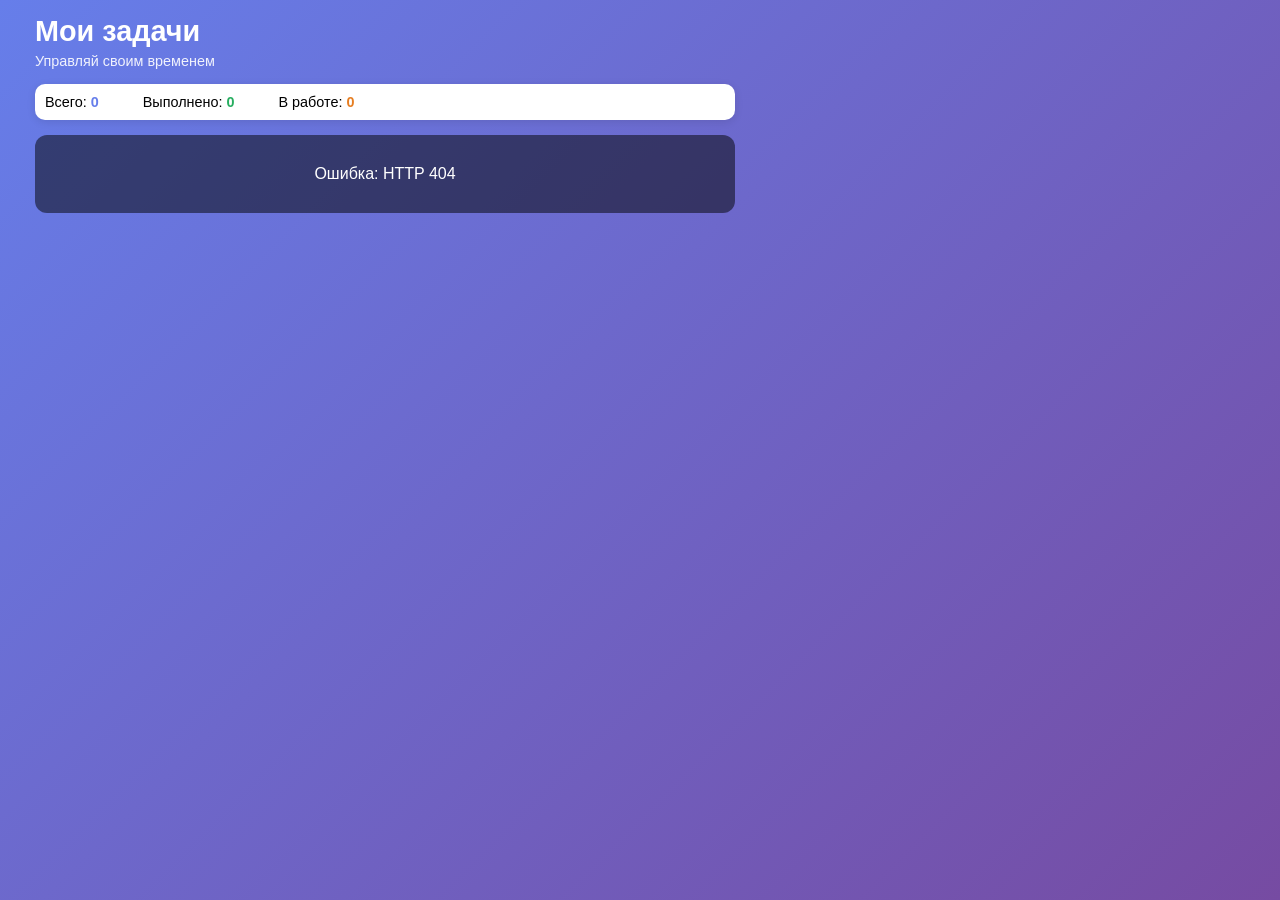
==== templates/index.html @ 738c750e "Initial commit: TaskM with task list, sorting and status toggle" ====
<!DOCTYPE html>
<html lang="ru">
<head>
    <meta charset="UTF-8">
    <meta name="viewport" content="width=device-width, initial-scale=1.0, user-scalable=yes">
    <title>Таскер - управление задачами</title>
    <style>
        * {
            margin: 0;
            padding: 0;
            box-sizing: border-box;
        }

        body {
            font-family: 'Segoe UI', Tahoma, Geneva, Verdana, sans-serif;
            background: linear-gradient(135deg, #667eea 0%, #764ba2 100%);
            min-height: 100vh;
            padding: 15px;
        }

        .container {
            max-width: 700px;
            margin-left: 20px;
            margin-right: auto;
        }

        h1 {
            text-align: left;
            color: white;
            margin-bottom: 5px;
            font-size: 1.8em;
        }

        .subtitle {
            text-align: left;
            color: rgba(255,255,255,0.9);
            margin-bottom: 15px;
            font-size: 0.9em;
        }

        .stats {
            background: white;
            border-radius: 10px;
            padding: 10px;
            margin-bottom: 15px;
            text-align: left;
            box-shadow: 0 2px 8px rgba(0,0,0,0.1);
            font-size: 0.9em;
        }

        .stats span {
            margin-right: 20px;
        }

        .stats .total { color: #667eea; font-weight: bold; }
        .stats .completed { color: #27ae60; font-weight: bold; }
        .stats .pending { color: #e67e22; font-weight: bold; }

        .tasks-list {
            display: flex;
            flex-direction: column;
            gap: 10px;
        }

        .task-card {
            background: white;
            border-radius: 12px;
            padding: 12px 15px;
            box-shadow: 0 2px 6px rgba(0,0,0,0.1);
            transition: all 0.2s ease;
            text-align: left;
        }

        .task-card:hover {
            transform: translateX(3px);
            box-shadow: 0 4px 12px rgba(0,0,0,0.15);
        }

        .task-card.completed {
            background: #e0e0e0;
            opacity: 0.7;
        }

        .task-card.completed .task-title {
            color: #666;
            text-decoration: line-through;
        }

        .task-header {
            display: flex;
            justify-content: space-between;
            align-items: center;
            margin-bottom: 8px;
        }

        .task-title {
            font-size: 1.1em;
            font-weight: 600;
            color: #2c3e50;
            flex: 1;
        }

        .custom-checkbox {
            width: 22px;
            height: 22px;
            cursor: pointer;
            margin-left: 10px;
        }

        .task-details {
            display: flex;
            flex-wrap: wrap;
            align-items: baseline;
            gap: 12px;
            margin-top: 6px;
            font-size: 0.85em;
        }

        .date-block {
            background: #f0f0f0;
            padding: 2px 8px;
            border-radius: 4px;
            color: #2c3e50;
            font-weight: 500;
        }

        .time-range {
            font-family: monospace;
            background: #eef;
            padding: 4px 10px;
            border-radius: 4px;
            color: #2980b9;
            font-size: 1.1em;
            font-weight: 600;
        }

        .duration {
            background: #e8f0fe;
            padding: 2px 8px;
            border-radius: 4px;
            color: #8e44ad;
            font-size: 0.85em;
        }

        /* Категория – простой прямоугольник без границы и скругления */
        .category {
            display: inline-block;
            padding: 4px 10px;
            background: #ecf0f1;
            color: #2c3e50;
            font-size: 0.75em;
            font-weight: 500;
            border-radius: 0px;
        }

        /* Бейдж важности (скруглённый) */
        .priority {
            display: inline-block;
            padding: 4px 12px;
            border-radius: 20px;
            font-size: 0.75em;
            font-weight: bold;
            text-transform: uppercase;
            letter-spacing: 0.5px;
            margin-left: auto;  /* прижимаем к правому краю */
        }
        .priority-low { background: #2ecc71; color: #1e1e1e; }
        .priority-medium { background: #f1c40f; color: #1e1e1e; }
        .priority-high { background: #e74c3c; color: white; }
        .priority-very-high { background: #2c3e50; color: white; }

        .loading, .error {
            text-align: center;
            padding: 30px;
            font-size: 1em;
            background: rgba(0,0,0,0.5);
            border-radius: 12px;
            color: white;
        }

        @media (max-width: 600px) {
            body { padding: 10px; }
            .container { margin-left: 10px; }
            .task-card { padding: 10px; }
            .task-title { font-size: 1em; }
            .task-details { gap: 8px; font-size: 0.8em; }
            .time-range { font-size: 1em; }
        }
    </style>
</head>
<body>
<div class="container">
    <h1>Мои задачи</h1>
    <div class="subtitle">Управляй своим временем</div>
    <div class="stats" id="stats">
        <span>Всего: <span class="total" id="total-count">0</span></span>
        <span>Выполнено: <span class="completed" id="completed-count">0</span></span>
        <span>В работе: <span class="pending" id="pending-count">0</span></span>
    </div>
    <div id="tasks-container" class="tasks-list">
        <div class="loading">Загрузка задач...</div>
    </div>
</div>

<script>
    async function loadTasks() {
        const container = document.getElementById('tasks-container');
        container.innerHTML = '<div class="loading">Загрузка...</div>';
        try {
            const response = await fetch('/api/tasks');
            if (!response.ok) throw new Error(`HTTP ${response.status}`);
            const data = await response.json();
            const tasks = data.message;
            if (!tasks.length) {
                container.innerHTML = '<div class="error">Нет задач</div>';
                return;
            }
            displayTasks(tasks);
            updateStats(tasks);
        } catch (error) {
            container.innerHTML = `<div class="error">Ошибка: ${error.message}</div>`;
        }
    }

    function formatDateOnly(dateString) {
        const months = ['янв', 'фев', 'мар', 'апр', 'мая', 'июн', 'июл', 'авг', 'сен', 'окт', 'ноя', 'дек'];
        const [date] = dateString.split(' ');
        const [day, month] = date.split('.');
        return `${parseInt(day)} ${months[parseInt(month)-1]}`;
    }

    function extractTime(dateString) {
        const [, time] = dateString.split(' ');
        return time;
    }

    function getPriorityClass(priority) {
        switch(priority) {
            case 'Низкая': return 'priority priority-low';
            case 'Средняя': return 'priority priority-medium';
            case 'Высокая': return 'priority priority-high';
            case 'Очень высокая': return 'priority priority-very-high';
            default: return 'priority priority-medium';
        }
    }

    async function toggleTaskStatus(taskId, currentStatus, event) {
        event.stopPropagation();
        try {
            const response = await fetch(`/api/tasks/${taskId}`, {
                method: 'PUT',
                headers: { 'Content-Type': 'application/json' },
                body: JSON.stringify({ Состояние: !currentStatus })
            });
            if (response.ok) await loadTasks();
        } catch (error) { console.error(error); }
    }

    function displayTasks(tasksList) {
        const container = document.getElementById('tasks-container');
        container.innerHTML = '';
        for (const task of tasksList) {
            const card = document.createElement('div');
            card.className = 'task-card';
            if (task['Состояние']) card.classList.add('completed');

            const taskDate = formatDateOnly(task['Начало выполнения']);
            const startTime = extractTime(task['Начало выполнения']);
            const endTime = extractTime(task['Конец выполнения']);
            const timeRange = `${startTime} - ${endTime}`;
            const duration = task['Длительность'];

            const priorityClass = getPriorityClass(task['Важность']);
            const priorityText = task['Важность'];

            let categoryHtml = '';
            if (task['Категория'] !== 'Не указана') {
                categoryHtml = `<span class="category">${escapeHtml(task['Категория'])}</span>`;
            }

            card.innerHTML = `
                <div class="task-header">
                    <div class="task-title">${escapeHtml(task['Название'])}</div>
                    <input type="checkbox" class="custom-checkbox"
                           ${task['Состояние'] ? 'checked' : ''}
                           onchange="toggleTaskStatus('${task['id']}', ${task['Состояние']}, event)">
                </div>
                <div class="task-details">
                    <span class="date-block">${taskDate}</span>
                    <span class="time-range">${timeRange}</span>
                    <span class="duration">⏱ ${duration} мин</span>
                    ${categoryHtml}
                    <div style="flex:1"></div>
                    <span class="${priorityClass}">${priorityText}</span>
                </div>
            `;
            container.appendChild(card);
        }
    }

    function updateStats(tasksList) {
        const total = tasksList.length;
        const completed = tasksList.filter(t => t['Состояние']).length;
        document.getElementById('total-count').textContent = total;
        document.getElementById('completed-count').textContent = completed;
        document.getElementById('pending-count').textContent = total - completed;
    }

    function escapeHtml(text) {
        const div = document.createElement('div');
        div.textContent = text;
        return div.innerHTML;
    }

    loadTasks();
</script>
</body>
</html>
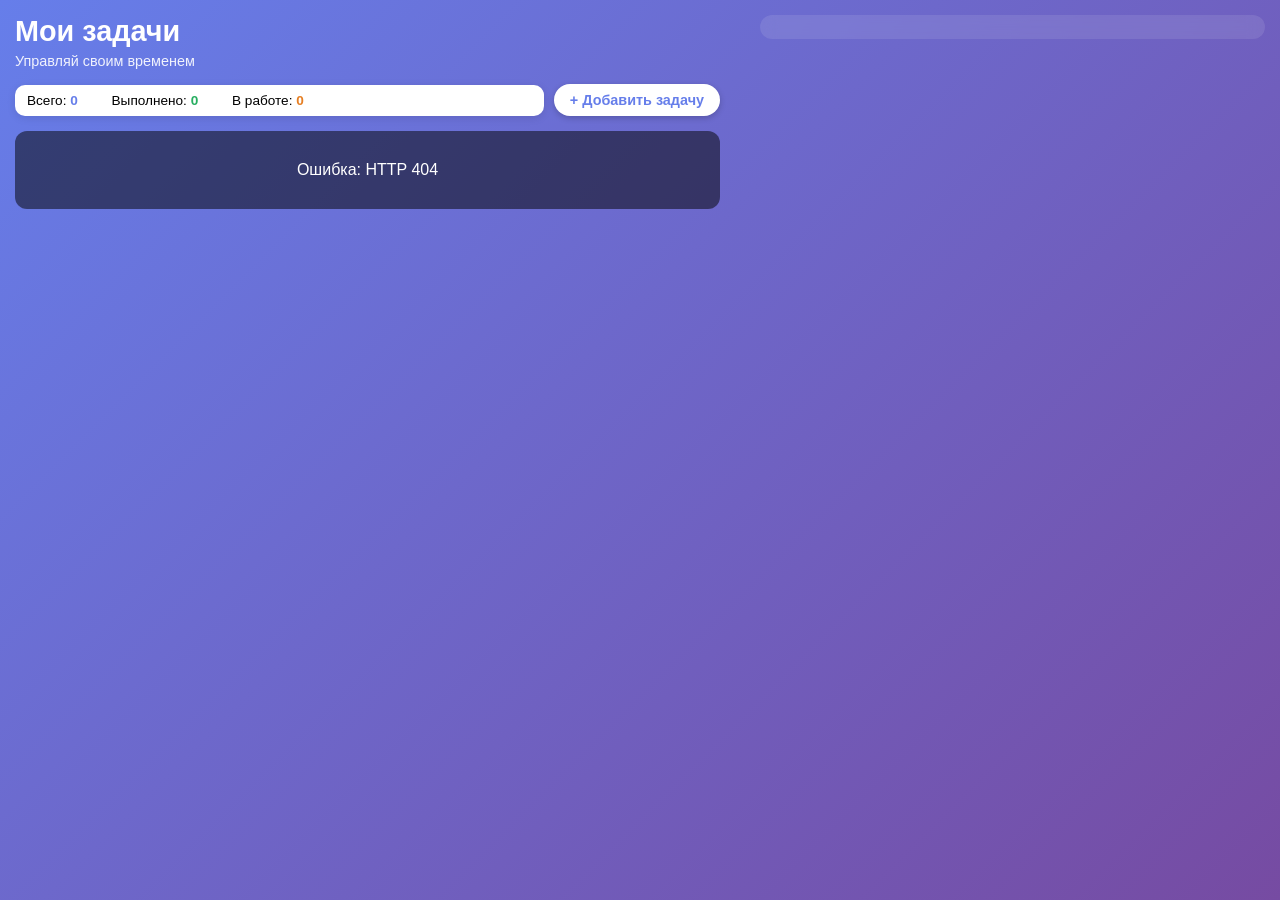
==== commit c7d21013: "update database, CRUD + calendar" ====
--- a/templates/index.html
+++ b/templates/index.html
@@ -5,214 +5,287 @@
     <meta name="viewport" content="width=device-width, initial-scale=1.0, user-scalable=yes">
     <title>Таскер - управление задачами</title>
     <style>
-        * {
-            margin: 0;
-            padding: 0;
-            box-sizing: border-box;
-        }
-
+        * { margin: 0; padding: 0; box-sizing: border-box; }
         body {
             font-family: 'Segoe UI', Tahoma, Geneva, Verdana, sans-serif;
             background: linear-gradient(135deg, #667eea 0%, #764ba2 100%);
             min-height: 100vh;
             padding: 15px;
         }
-
-        .container {
-            max-width: 700px;
-            margin-left: 20px;
-            margin-right: auto;
-        }
-
-        h1 {
-            text-align: left;
-            color: white;
-            margin-bottom: 5px;
-            font-size: 1.8em;
-        }
-
-        .subtitle {
-            text-align: left;
-            color: rgba(255,255,255,0.9);
-            margin-bottom: 15px;
-            font-size: 0.9em;
-        }
-
+        /* Три колонки: левая (задачи), средняя (пустая), правая (календарь) */
+        .three-columns {
+            display: grid;
+            grid-template-columns: minmax(600px, 800px) 1fr minmax(400px, 520px);
+            gap: 20px;
+            align-items: start;
+            width: 100%;
+        }
+        /* Панель задач – ограничиваем максимальную ширину, но она будет растягиваться до 420px */
+        .tasks-panel {
+            width: 100%;
+        }
+        /* Пустая средняя область – пока без содержимого */
+        .empty-area {
+            /* можно оставить пустым или добавить стили для будущих виджетов */
+            min-height: 50px;
+        }
+        /* Панель календаря */
+        .calendar-panel {
+            background: rgba(255,255,255,0.1);
+            border-radius: 16px;
+            padding: 12px;
+            backdrop-filter: blur(8px);
+        }
+        /* Адаптивность: на узких экранах колонки идут вертикально */
+        @media (max-width: 800px) {
+            .three-columns {
+                grid-template-columns: 1fr;
+                gap: 15px;
+            }
+            .empty-area {
+                display: none; /* на мобильных пустую область скрываем */
+            }
+        }
+        /* Стили календаря */
+        .week-days {
+            display: grid;
+            grid-template-columns: repeat(7, 1fr);
+            gap: 6px;
+        }
+        .day-card {
+            background: rgba(255,255,255,0.9);
+            border-radius: 12px;
+            padding: 6px 2px;
+            text-align: center;
+            cursor: pointer;
+            transition: all 0.2s ease;
+            box-shadow: 0 2px 6px rgba(0,0,0,0.1);
+            border: 2px solid transparent;
+        }
+        .day-card:hover {
+            transform: translateY(-3px);
+            background: white;
+            box-shadow: 0 4px 12px rgba(0,0,0,0.2);
+        }
+        .day-card.active {
+            border-color: #ffd966;
+            background: rgba(255,255,255,0.95);
+        }
+        .day-name {
+            font-weight: bold;
+            font-size: 0.75rem;
+            color: #2c3e50;
+        }
+        .day-number {
+            font-size: 1rem;
+            font-weight: bold;
+            margin: 2px 0;
+        }
+        .priority-dots {
+            display: flex;
+            justify-content: center;
+            gap: 3px;
+            margin-top: 2px;
+        }
+        .dot {
+            width: 8px;
+            height: 8px;
+            border-radius: 50%;
+            display: inline-block;
+        }
+        .dot-green { background-color: #2ecc71; }
+        .dot-yellow { background-color: #f1c40f; }
+        .dot-red { background-color: #e74c3c; }
+        .dot-black { background-color: #2c3e50; }
+
+        /* Стили для задач (как были ранее) */
+        h1 { text-align: left; color: white; margin-bottom: 5px; font-size: 1.8em; }
+        .subtitle { text-align: left; color: rgba(255,255,255,0.9); margin-bottom: 15px; font-size: 0.9em; }
+        .top-bar {
+            display: flex; justify-content: space-between; align-items: center; margin-bottom: 15px;
+            flex-wrap: wrap; gap: 10px;
+        }
         .stats {
-            background: white;
-            border-radius: 10px;
-            padding: 10px;
-            margin-bottom: 15px;
-            text-align: left;
-            box-shadow: 0 2px 8px rgba(0,0,0,0.1);
-            font-size: 0.9em;
-        }
-
-        .stats span {
-            margin-right: 20px;
-        }
-
+            background: white; border-radius: 10px; padding: 8px 12px;
+            text-align: left; box-shadow: 0 2px 8px rgba(0,0,0,0.1); font-size: 0.85rem;
+            flex: 1;
+        }
+        .stats span { margin-right: 15px; }
         .stats .total { color: #667eea; font-weight: bold; }
         .stats .completed { color: #27ae60; font-weight: bold; }
         .stats .pending { color: #e67e22; font-weight: bold; }
-
-        .tasks-list {
-            display: flex;
-            flex-direction: column;
-            gap: 10px;
-        }
-
+        .add-task-btn {
+            background: white; border: none; padding: 8px 16px; border-radius: 30px;
+            font-size: 0.9rem; font-weight: bold; color: #667eea; cursor: pointer;
+            transition: all 0.2s ease; box-shadow: 0 2px 6px rgba(0,0,0,0.2);
+        }
+        .add-task-btn:hover { transform: scale(1.02); background: #f0f0f0; }
+        .tasks-list { display: flex; flex-direction: column; gap: 10px; }
         .task-card {
-            background: white;
-            border-radius: 12px;
-            padding: 12px 15px;
-            box-shadow: 0 2px 6px rgba(0,0,0,0.1);
-            transition: all 0.2s ease;
-            text-align: left;
-        }
-
-        .task-card:hover {
-            transform: translateX(3px);
-            box-shadow: 0 4px 12px rgba(0,0,0,0.15);
-        }
-
-        .task-card.completed {
-            background: #e0e0e0;
-            opacity: 0.7;
-        }
-
-        .task-card.completed .task-title {
-            color: #666;
-            text-decoration: line-through;
-        }
-
-        .task-header {
-            display: flex;
-            justify-content: space-between;
-            align-items: center;
-            margin-bottom: 8px;
-        }
-
-        .task-title {
-            font-size: 1.1em;
-            font-weight: 600;
-            color: #2c3e50;
-            flex: 1;
-        }
-
-        .custom-checkbox {
-            width: 22px;
-            height: 22px;
-            cursor: pointer;
-            margin-left: 10px;
-        }
-
+            background: white; border-radius: 12px; padding: 10px 12px;
+            box-shadow: 0 2px 6px rgba(0,0,0,0.1); transition: all 0.2s ease;
+        }
+        .task-card:hover { transform: translateX(3px); box-shadow: 0 4px 12px rgba(0,0,0,0.15); }
+        .task-card.completed { background: #e0e0e0; opacity: 0.7; }
+        .task-card.completed .task-title { color: #666; text-decoration: line-through; }
+        .task-header { display: flex; justify-content: space-between; align-items: center; margin-bottom: 6px; }
+        .task-title { font-size: 1rem; font-weight: 600; color: #2c3e50; flex: 1; }
+        .task-actions { display: flex; gap: 4px; align-items: center; }
+        .task-actions button {
+            background: none; border: none; cursor: pointer; font-size: 1rem;
+            padding: 2px 6px; border-radius: 6px; transition: background 0.2s;
+            line-height: 1;
+        }
+        .task-actions button:hover { background: rgba(0,0,0,0.08); }
+        .custom-checkbox { width: 18px; height: 18px; cursor: pointer; margin-left: 6px; }
         .task-details {
-            display: flex;
-            flex-wrap: wrap;
-            align-items: baseline;
-            gap: 12px;
-            margin-top: 6px;
-            font-size: 0.85em;
-        }
-
-        .date-block {
-            background: #f0f0f0;
-            padding: 2px 8px;
-            border-radius: 4px;
-            color: #2c3e50;
-            font-weight: 500;
-        }
-
-        .time-range {
-            font-family: monospace;
-            background: #eef;
-            padding: 4px 10px;
-            border-radius: 4px;
-            color: #2980b9;
-            font-size: 1.1em;
-            font-weight: 600;
-        }
-
-        .duration {
-            background: #e8f0fe;
-            padding: 2px 8px;
-            border-radius: 4px;
-            color: #8e44ad;
-            font-size: 0.85em;
-        }
-
-        /* Категория – простой прямоугольник без границы и скругления */
-        .category {
-            display: inline-block;
-            padding: 4px 10px;
-            background: #ecf0f1;
-            color: #2c3e50;
-            font-size: 0.75em;
-            font-weight: 500;
-            border-radius: 0px;
-        }
-
-        /* Бейдж важности (скруглённый) */
-        .priority {
-            display: inline-block;
-            padding: 4px 12px;
-            border-radius: 20px;
-            font-size: 0.75em;
-            font-weight: bold;
-            text-transform: uppercase;
-            letter-spacing: 0.5px;
-            margin-left: auto;  /* прижимаем к правому краю */
-        }
+            display: flex; flex-wrap: wrap; align-items: baseline; gap: 8px;
+            margin-top: 6px; font-size: 0.8rem;
+        }
+        .time-range { font-family: monospace; background: #eef; padding: 2px 6px; border-radius: 4px; color: #2980b9; font-size: 0.85rem; font-weight: 600; }
+        .duration { background: #e8f0fe; padding: 2px 6px; border-radius: 4px; color: #8e44ad; font-size: 0.7rem; }
+        .category { display: inline-block; padding: 2px 6px; background: #ecf0f1; color: #2c3e50; font-size: 0.7rem; border-radius: 4px; }
+        .priority { display: inline-block; padding: 2px 8px; border-radius: 20px; font-size: 0.7rem; font-weight: bold; text-transform: uppercase; letter-spacing: 0.5px; margin-left: auto; }
         .priority-low { background: #2ecc71; color: #1e1e1e; }
         .priority-medium { background: #f1c40f; color: #1e1e1e; }
         .priority-high { background: #e74c3c; color: white; }
         .priority-very-high { background: #2c3e50; color: white; }
-
-        .loading, .error {
-            text-align: center;
-            padding: 30px;
-            font-size: 1em;
-            background: rgba(0,0,0,0.5);
-            border-radius: 12px;
-            color: white;
-        }
-
+        /* Модальное окно */
+        .modal {
+            display: none; position: fixed; z-index: 1000; left: 0; top: 0;
+            width: 100%; height: 100%; background-color: rgba(0,0,0,0.5);
+            justify-content: center; align-items: center;
+        }
+        .modal-content {
+            background: white; border-radius: 16px; padding: 20px;
+            width: 90%; max-width: 500px; box-shadow: 0 10px 30px rgba(0,0,0,0.3);
+        }
+        .modal-content h2 { margin-bottom: 15px; color: #2c3e50; font-size: 1.4rem; }
+        .form-row { display: flex; gap: 12px; margin-bottom: 12px; }
+        .form-group { flex: 1; }
+        .form-group label { display: block; margin-bottom: 4px; font-weight: 600; color: #34495e; font-size: 0.85rem; }
+        .form-group input, .form-group select { width: 100%; padding: 6px 10px; border: 1px solid #bdc3c7; border-radius: 6px; font-size: 0.9rem; }
+        .modal-buttons { display: flex; justify-content: flex-end; gap: 10px; margin-top: 20px; }
+        .modal-buttons button { padding: 6px 14px; border: none; border-radius: 6px; cursor: pointer; font-weight: bold; }
+        .btn-save { background: #27ae60; color: white; }
+        .btn-cancel { background: #95a5a6; color: white; }
+        .loading, .error { text-align: center; padding: 30px; font-size: 1em; background: rgba(0,0,0,0.5); border-radius: 12px; color: white; }
         @media (max-width: 600px) {
             body { padding: 10px; }
-            .container { margin-left: 10px; }
-            .task-card { padding: 10px; }
-            .task-title { font-size: 1em; }
-            .task-details { gap: 8px; font-size: 0.8em; }
-            .time-range { font-size: 1em; }
+            .task-card { padding: 8px 10px; }
+            .task-title { font-size: 0.9rem; }
+            .time-range { font-size: 0.8rem; }
+            .form-row { flex-direction: column; gap: 8px; }
+            .stats span { margin-right: 8px; font-size: 0.8rem; }
         }
     </style>
 </head>
 <body>
-<div class="container">
-    <h1>Мои задачи</h1>
-    <div class="subtitle">Управляй своим временем</div>
-    <div class="stats" id="stats">
-        <span>Всего: <span class="total" id="total-count">0</span></span>
-        <span>Выполнено: <span class="completed" id="completed-count">0</span></span>
-        <span>В работе: <span class="pending" id="pending-count">0</span></span>
+<div class="three-columns">
+    <!-- Левая колонка: панель задач -->
+    <div class="tasks-panel">
+        <h1>Мои задачи</h1>
+        <div class="subtitle">Управляй своим временем</div>
+        <div class="top-bar">
+            <div class="stats" id="stats">
+                <span>Всего: <span class="total" id="total-count">0</span></span>
+                <span>Выполнено: <span class="completed" id="completed-count">0</span></span>
+                <span>В работе: <span class="pending" id="pending-count">0</span></span>
+            </div>
+            <button class="add-task-btn" id="openModalBtn">+ Добавить задачу</button>
+        </div>
+        <div id="tasks-container" class="tasks-list">
+            <div class="loading">Загрузка задач...</div>
+        </div>
     </div>
-    <div id="tasks-container" class="tasks-list">
-        <div class="loading">Загрузка задач...</div>
+
+    <!-- Средняя колонка: пустая область (резерв) -->
+    <div class="empty-area"></div>
+
+    <!-- Правая колонка: календарь -->
+    <div class="calendar-panel">
+        <div id="weekCalendar" class="week-days"></div>
     </div>
 </div>
 
+<!-- Модальное окно (без изменений) -->
+<div id="taskModal" class="modal">
+    <div class="modal-content">
+        <h2 id="modalTitle">Новая задача</h2>
+        <form id="taskForm">
+            <input type="hidden" id="editTaskId" value="">
+            <div class="form-group">
+                <label>Название *</label>
+                <input type="text" id="taskName" required>
+            </div>
+            <div class="form-row">
+                <div class="form-group">
+                    <label>Дата *</label>
+                    <input type="date" id="taskDate" required>
+                </div>
+            </div>
+            <div class="form-row">
+                <div class="form-group">
+                    <label>Начало *</label>
+                    <input type="time" id="taskStartTime" required>
+                </div>
+                <div class="form-group">
+                    <label>Конец *</label>
+                    <input type="time" id="taskEndTime" required>
+                </div>
+            </div>
+            <div class="form-group">
+                <label>Категория</label>
+                <input type="text" id="taskCategory" placeholder="Не указана">
+            </div>
+            <div class="form-group">
+                <label>Важность</label>
+                <select id="taskPriority">
+                    <option value="Низкая">Низкая</option>
+                    <option value="Средняя" selected>Средняя</option>
+                    <option value="Высокая">Высокая</option>
+                    <option value="Очень высокая">Очень высокая</option>
+                </select>
+            </div>
+            <div class="modal-buttons">
+                <button type="button" class="btn-cancel" id="closeModalBtn">Отмена</button>
+                <button type="submit" class="btn-save">Сохранить</button>
+            </div>
+        </form>
+    </div>
+</div>
+
 <script>
+    let currentDate = new Date();
+    currentDate.setHours(0, 0, 0, 0);
+    let allTasksForCalendar = [];
+
+    function formatYMD(date) {
+        const y = date.getFullYear();
+        const m = String(date.getMonth() + 1).padStart(2, '0');
+        const d = String(date.getDate()).padStart(2, '0');
+        return `${y}-${m}-${d}`;
+    }
+
+    function getMonday(date) {
+        const d = new Date(date);
+        const day = d.getDay();
+        const diff = (day === 0 ? 6 : day - 1);
+        d.setDate(d.getDate() - diff);
+        return d;
+    }
+
     async function loadTasks() {
         const container = document.getElementById('tasks-container');
         container.innerHTML = '<div class="loading">Загрузка...</div>';
+        const dateParam = formatYMD(currentDate);
         try {
-            const response = await fetch('/api/tasks');
+            const response = await fetch(`/api/tasks?date=${dateParam}`);
             if (!response.ok) throw new Error(`HTTP ${response.status}`);
-            const data = await response.json();
-            const tasks = data.message;
+            const tasks = await response.json();
             if (!tasks.length) {
-                container.innerHTML = '<div class="error">Нет задач</div>';
+                container.innerHTML = '<div class="error">Нет задач на этот день</div>';
+                updateStats([]);
                 return;
             }
             displayTasks(tasks);
@@ -222,16 +295,64 @@
         }
     }
 
-    function formatDateOnly(dateString) {
-        const months = ['янв', 'фев', 'мар', 'апр', 'мая', 'июн', 'июл', 'авг', 'сен', 'окт', 'ноя', 'дек'];
-        const [date] = dateString.split(' ');
-        const [day, month] = date.split('.');
-        return `${parseInt(day)} ${months[parseInt(month)-1]}`;
-    }
-
-    function extractTime(dateString) {
-        const [, time] = dateString.split(' ');
-        return time;
+    async function loadAllTasksForCalendar() {
+        try {
+            const response = await fetch('/api/tasks');
+            if (!response.ok) throw new Error();
+            allTasksForCalendar = await response.json();
+            renderCalendar();
+        } catch (error) {
+            console.error("Ошибка загрузки календаря", error);
+        }
+    }
+
+    function renderCalendar() {
+        const monday = getMonday(new Date());
+        const container = document.getElementById('weekCalendar');
+        container.innerHTML = '';
+        const dayNames = ['Пн', 'Вт', 'Ср', 'Чт', 'Пт', 'Сб', 'Вс'];
+        for (let i = 0; i < 7; i++) {
+            const dayDate = new Date(monday);
+            dayDate.setDate(monday.getDate() + i);
+            const ymd = formatYMD(dayDate);
+            const prioritiesSet = new Set();
+            allTasksForCalendar.forEach(task => {
+                const taskDate = task.start_time.split('T')[0];
+                if (taskDate === ymd) {
+                    prioritiesSet.add(task.priority);
+                }
+            });
+            const hasGreen = prioritiesSet.has('Низкая');
+            const hasYellow = prioritiesSet.has('Средняя');
+            const hasRed = prioritiesSet.has('Высокая');
+            const hasBlack = prioritiesSet.has('Очень высокая');
+
+            const dayCard = document.createElement('div');
+            dayCard.className = 'day-card';
+            if (formatYMD(currentDate) === ymd) dayCard.classList.add('active');
+            dayCard.innerHTML = `
+                <div class="day-name">${dayNames[i]}</div>
+                <div class="day-number">${dayDate.getDate()}</div>
+                <div class="priority-dots">
+                    ${hasGreen ? '<span class="dot dot-green"></span>' : ''}
+                    ${hasYellow ? '<span class="dot dot-yellow"></span>' : ''}
+                    ${hasRed ? '<span class="dot dot-red"></span>' : ''}
+                    ${hasBlack ? '<span class="dot dot-black"></span>' : ''}
+                </div>
+            `;
+            dayCard.addEventListener('click', () => {
+                currentDate = new Date(dayDate);
+                currentDate.setHours(0,0,0,0);
+                loadTasks();
+                renderCalendar();
+            });
+            container.appendChild(dayCard);
+        }
+    }
+
+    function extractTime(isoString) {
+        const date = new Date(isoString);
+        return date.toLocaleTimeString('ru-RU', { hour: '2-digit', minute: '2-digit' });
     }
 
     function getPriorityClass(priority) {
@@ -247,13 +368,48 @@
     async function toggleTaskStatus(taskId, currentStatus, event) {
         event.stopPropagation();
         try {
-            const response = await fetch(`/api/tasks/${taskId}`, {
-                method: 'PUT',
-                headers: { 'Content-Type': 'application/json' },
-                body: JSON.stringify({ Состояние: !currentStatus })
-            });
-            if (response.ok) await loadTasks();
+            const response = await fetch(`/api/tasks/${taskId}/status?is_completed=${!currentStatus}`, { method: 'PUT' });
+            if (response.ok) {
+                await loadTasks();
+                await loadAllTasksForCalendar();
+            }
         } catch (error) { console.error(error); }
+    }
+
+    async function deleteTask(taskId, event) {
+        event.stopPropagation();
+        if (confirm('Удалить задачу?')) {
+            try {
+                const response = await fetch(`/api/tasks/${taskId}`, { method: 'DELETE' });
+                if (response.ok) {
+                    await loadTasks();
+                    await loadAllTasksForCalendar();
+                } else alert('Ошибка удаления');
+            } catch (error) { alert('Ошибка: ' + error.message); }
+        }
+    }
+
+    async function editTask(taskId, event) {
+        event.stopPropagation();
+        try {
+            const response = await fetch(`/api/tasks?date=${formatYMD(currentDate)}`);
+            const tasks = await response.json();
+            const task = tasks.find(t => t.id === taskId);
+            if (task) {
+                document.getElementById('modalTitle').innerText = 'Редактировать задачу';
+                document.getElementById('taskName').value = task.name;
+                const datePart = task.start_time.split('T')[0];
+                const startTimePart = task.start_time.split('T')[1].slice(0,5);
+                const endTimePart = task.end_time.split('T')[1].slice(0,5);
+                document.getElementById('taskDate').value = datePart;
+                document.getElementById('taskStartTime').value = startTimePart;
+                document.getElementById('taskEndTime').value = endTimePart;
+                document.getElementById('taskCategory').value = (task.category === 'Не указана') ? '' : task.category;
+                document.getElementById('taskPriority').value = task.priority;
+                document.getElementById('editTaskId').value = task.id;
+                document.getElementById('taskModal').style.display = 'flex';
+            }
+        } catch (error) { alert('Не удалось загрузить задачу'); }
     }
 
     function displayTasks(tasksList) {
@@ -262,57 +418,129 @@
         for (const task of tasksList) {
             const card = document.createElement('div');
             card.className = 'task-card';
-            if (task['Состояние']) card.classList.add('completed');
-
-            const taskDate = formatDateOnly(task['Начало выполнения']);
-            const startTime = extractTime(task['Начало выполнения']);
-            const endTime = extractTime(task['Конец выполнения']);
+            if (task.is_completed) card.classList.add('completed');
+            const startTime = extractTime(task.start_time);
+            const endTime = extractTime(task.end_time);
             const timeRange = `${startTime} - ${endTime}`;
-            const duration = task['Длительность'];
-
-            const priorityClass = getPriorityClass(task['Важность']);
-            const priorityText = task['Важность'];
-
+            const priorityClass = getPriorityClass(task.priority);
             let categoryHtml = '';
-            if (task['Категория'] !== 'Не указана') {
-                categoryHtml = `<span class="category">${escapeHtml(task['Категория'])}</span>`;
-            }
+            if (task.category !== 'Не указана') categoryHtml = `<span class="category">${escapeHtml(task.category)}</span>`;
 
             card.innerHTML = `
                 <div class="task-header">
-                    <div class="task-title">${escapeHtml(task['Название'])}</div>
-                    <input type="checkbox" class="custom-checkbox"
-                           ${task['Состояние'] ? 'checked' : ''}
-                           onchange="toggleTaskStatus('${task['id']}', ${task['Состояние']}, event)">
+                    <div class="task-title">${escapeHtml(task.name)}</div>
+                    <div class="task-actions">
+                        <button class="edit-task" data-id="${task.id}" title="Редактировать">✏️</button>
+                        <button class="delete-task" data-id="${task.id}" title="Удалить">🗑️</button>
+                        <input type="checkbox" class="custom-checkbox" ${task.is_completed ? 'checked' : ''}
+                               onchange="toggleTaskStatus(${task.id}, ${task.is_completed}, event)">
+                    </div>
                 </div>
                 <div class="task-details">
-                    <span class="date-block">${taskDate}</span>
                     <span class="time-range">${timeRange}</span>
-                    <span class="duration">⏱ ${duration} мин</span>
+                    <span class="duration">длит. ${task.duration} мин</span>
                     ${categoryHtml}
                     <div style="flex:1"></div>
-                    <span class="${priorityClass}">${priorityText}</span>
+                    <span class="${priorityClass}">${escapeHtml(task.priority)}</span>
                 </div>
             `;
             container.appendChild(card);
         }
+        document.querySelectorAll('.edit-task').forEach(btn => {
+            const id = parseInt(btn.dataset.id);
+            btn.addEventListener('click', (e) => editTask(id, e));
+        });
+        document.querySelectorAll('.delete-task').forEach(btn => {
+            const id = parseInt(btn.dataset.id);
+            btn.addEventListener('click', (e) => deleteTask(id, e));
+        });
     }
 
     function updateStats(tasksList) {
         const total = tasksList.length;
-        const completed = tasksList.filter(t => t['Состояние']).length;
-        document.getElementById('total-count').textContent = total;
-        document.getElementById('completed-count').textContent = completed;
-        document.getElementById('pending-count').textContent = total - completed;
+        const completed = tasksList.filter(t => t.is_completed).length;
+        document.getElementById('total-count').innerText = total;
+        document.getElementById('completed-count').innerText = completed;
+        document.getElementById('pending-count').innerText = total - completed;
     }
 
     function escapeHtml(text) {
-        const div = document.createElement('div');
-        div.textContent = text;
-        return div.innerHTML;
-    }
-
-    loadTasks();
+        if (!text) return '';
+        return text.replace(/[&<>]/g, function(m) {
+            if (m === '&') return '&amp;';
+            if (m === '<') return '&lt;';
+            if (m === '>') return '&gt;';
+            return m;
+        });
+    }
+
+    async function saveTask(event) {
+        event.preventDefault();
+        const name = document.getElementById('taskName').value.trim();
+        const dateStr = document.getElementById('taskDate').value;
+        const startTimeStr = document.getElementById('taskStartTime').value;
+        const endTimeStr = document.getElementById('taskEndTime').value;
+        const category = document.getElementById('taskCategory').value.trim() || 'Не указана';
+        const priority = document.getElementById('taskPriority').value;
+        const editId = document.getElementById('editTaskId').value;
+
+        if (!name || !dateStr || !startTimeStr || !endTimeStr) {
+            alert('Заполните название, дату и время начала/конца');
+            return;
+        }
+        const startDateTime = `${dateStr}T${startTimeStr}:00`;
+        const endDateTime = `${dateStr}T${endTimeStr}:00`;
+
+        const payload = {
+            name: name,
+            start_time: startDateTime,
+            end_time: endDateTime,
+            category: category,
+            priority: priority,
+            is_completed: false
+        };
+
+        try {
+            let url = '/api/tasks', method = 'POST';
+            if (editId) {
+                url = `/api/tasks/${editId}`;
+                method = 'PUT';
+            }
+            const response = await fetch(url, {
+                method: method,
+                headers: { 'Content-Type': 'application/json' },
+                body: JSON.stringify(payload)
+            });
+            if (response.ok) {
+                closeModal();
+                await loadTasks();
+                await loadAllTasksForCalendar();
+            } else {
+                const err = await response.json();
+                alert('Ошибка сохранения: ' + JSON.stringify(err));
+            }
+        } catch (error) {
+            alert('Ошибка соединения: ' + error.message);
+        }
+    }
+
+    function closeModal() {
+        document.getElementById('taskModal').style.display = 'none';
+        document.getElementById('taskForm').reset();
+        document.getElementById('editTaskId').value = '';
+        document.getElementById('modalTitle').innerText = 'Новая задача';
+        document.getElementById('taskDate').value = formatYMD(currentDate);
+    }
+
+    document.getElementById('openModalBtn').onclick = () => {
+        closeModal();
+        document.getElementById('taskModal').style.display = 'flex';
+    };
+    document.getElementById('closeModalBtn').onclick = closeModal;
+    window.onclick = (e) => { if (e.target === document.getElementById('taskModal')) closeModal(); };
+    document.getElementById('taskForm').onsubmit = saveTask;
+
+    loadAllTasksForCalendar().then(() => loadTasks());
 </script>
 </body>
 </html>
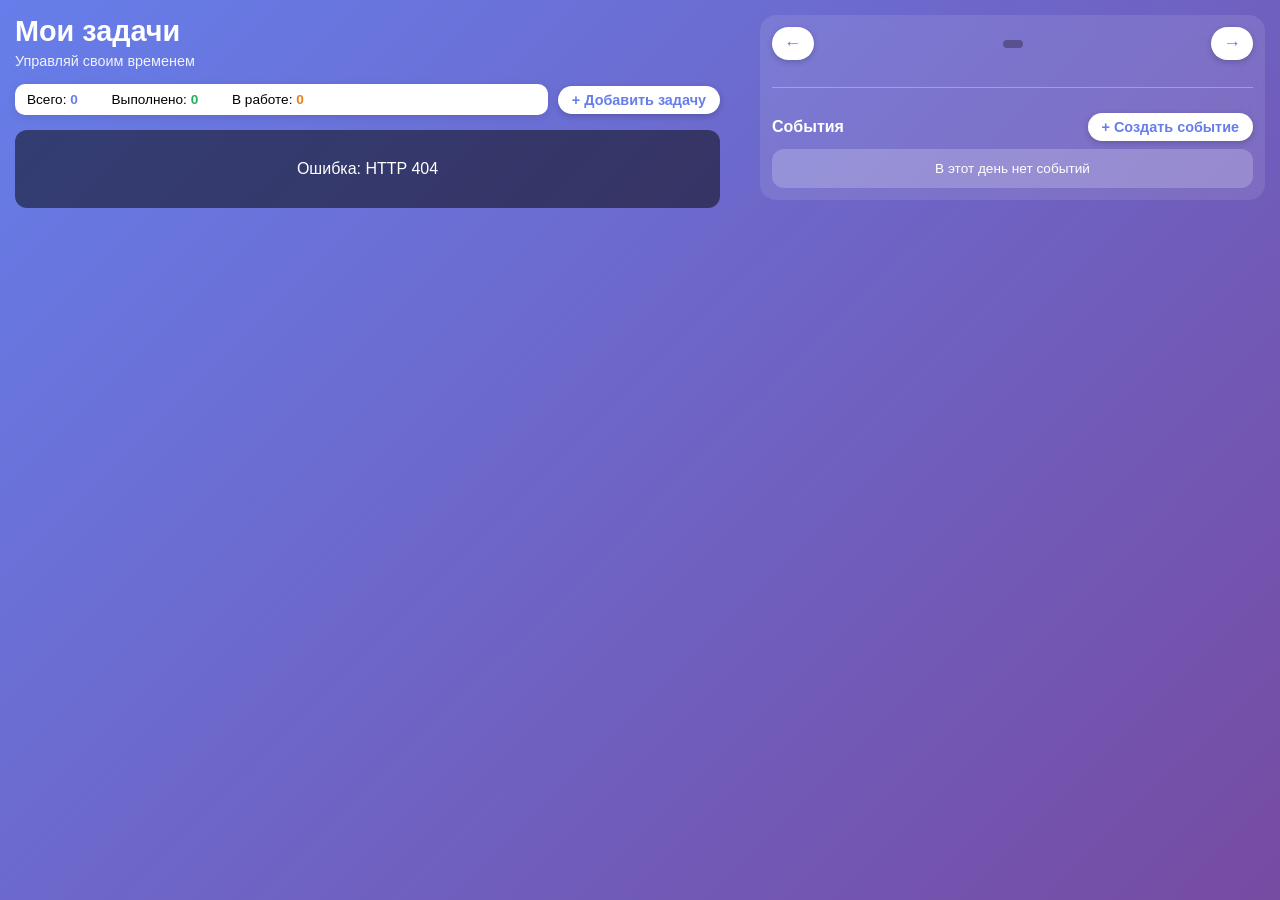
==== commit 78c1f1c6: "update calendar + event list + frontend update" ====
--- a/templates/index.html
+++ b/templates/index.html
@@ -3,186 +3,12 @@
 <head>
     <meta charset="UTF-8">
     <meta name="viewport" content="width=device-width, initial-scale=1.0, user-scalable=yes">
-    <title>Таскер - управление задачами</title>
-    <style>
-        * { margin: 0; padding: 0; box-sizing: border-box; }
-        body {
-            font-family: 'Segoe UI', Tahoma, Geneva, Verdana, sans-serif;
-            background: linear-gradient(135deg, #667eea 0%, #764ba2 100%);
-            min-height: 100vh;
-            padding: 15px;
-        }
-        /* Три колонки: левая (задачи), средняя (пустая), правая (календарь) */
-        .three-columns {
-            display: grid;
-            grid-template-columns: minmax(600px, 800px) 1fr minmax(400px, 520px);
-            gap: 20px;
-            align-items: start;
-            width: 100%;
-        }
-        /* Панель задач – ограничиваем максимальную ширину, но она будет растягиваться до 420px */
-        .tasks-panel {
-            width: 100%;
-        }
-        /* Пустая средняя область – пока без содержимого */
-        .empty-area {
-            /* можно оставить пустым или добавить стили для будущих виджетов */
-            min-height: 50px;
-        }
-        /* Панель календаря */
-        .calendar-panel {
-            background: rgba(255,255,255,0.1);
-            border-radius: 16px;
-            padding: 12px;
-            backdrop-filter: blur(8px);
-        }
-        /* Адаптивность: на узких экранах колонки идут вертикально */
-        @media (max-width: 800px) {
-            .three-columns {
-                grid-template-columns: 1fr;
-                gap: 15px;
-            }
-            .empty-area {
-                display: none; /* на мобильных пустую область скрываем */
-            }
-        }
-        /* Стили календаря */
-        .week-days {
-            display: grid;
-            grid-template-columns: repeat(7, 1fr);
-            gap: 6px;
-        }
-        .day-card {
-            background: rgba(255,255,255,0.9);
-            border-radius: 12px;
-            padding: 6px 2px;
-            text-align: center;
-            cursor: pointer;
-            transition: all 0.2s ease;
-            box-shadow: 0 2px 6px rgba(0,0,0,0.1);
-            border: 2px solid transparent;
-        }
-        .day-card:hover {
-            transform: translateY(-3px);
-            background: white;
-            box-shadow: 0 4px 12px rgba(0,0,0,0.2);
-        }
-        .day-card.active {
-            border-color: #ffd966;
-            background: rgba(255,255,255,0.95);
-        }
-        .day-name {
-            font-weight: bold;
-            font-size: 0.75rem;
-            color: #2c3e50;
-        }
-        .day-number {
-            font-size: 1rem;
-            font-weight: bold;
-            margin: 2px 0;
-        }
-        .priority-dots {
-            display: flex;
-            justify-content: center;
-            gap: 3px;
-            margin-top: 2px;
-        }
-        .dot {
-            width: 8px;
-            height: 8px;
-            border-radius: 50%;
-            display: inline-block;
-        }
-        .dot-green { background-color: #2ecc71; }
-        .dot-yellow { background-color: #f1c40f; }
-        .dot-red { background-color: #e74c3c; }
-        .dot-black { background-color: #2c3e50; }
-
-        /* Стили для задач (как были ранее) */
-        h1 { text-align: left; color: white; margin-bottom: 5px; font-size: 1.8em; }
-        .subtitle { text-align: left; color: rgba(255,255,255,0.9); margin-bottom: 15px; font-size: 0.9em; }
-        .top-bar {
-            display: flex; justify-content: space-between; align-items: center; margin-bottom: 15px;
-            flex-wrap: wrap; gap: 10px;
-        }
-        .stats {
-            background: white; border-radius: 10px; padding: 8px 12px;
-            text-align: left; box-shadow: 0 2px 8px rgba(0,0,0,0.1); font-size: 0.85rem;
-            flex: 1;
-        }
-        .stats span { margin-right: 15px; }
-        .stats .total { color: #667eea; font-weight: bold; }
-        .stats .completed { color: #27ae60; font-weight: bold; }
-        .stats .pending { color: #e67e22; font-weight: bold; }
-        .add-task-btn {
-            background: white; border: none; padding: 8px 16px; border-radius: 30px;
-            font-size: 0.9rem; font-weight: bold; color: #667eea; cursor: pointer;
-            transition: all 0.2s ease; box-shadow: 0 2px 6px rgba(0,0,0,0.2);
-        }
-        .add-task-btn:hover { transform: scale(1.02); background: #f0f0f0; }
-        .tasks-list { display: flex; flex-direction: column; gap: 10px; }
-        .task-card {
-            background: white; border-radius: 12px; padding: 10px 12px;
-            box-shadow: 0 2px 6px rgba(0,0,0,0.1); transition: all 0.2s ease;
-        }
-        .task-card:hover { transform: translateX(3px); box-shadow: 0 4px 12px rgba(0,0,0,0.15); }
-        .task-card.completed { background: #e0e0e0; opacity: 0.7; }
-        .task-card.completed .task-title { color: #666; text-decoration: line-through; }
-        .task-header { display: flex; justify-content: space-between; align-items: center; margin-bottom: 6px; }
-        .task-title { font-size: 1rem; font-weight: 600; color: #2c3e50; flex: 1; }
-        .task-actions { display: flex; gap: 4px; align-items: center; }
-        .task-actions button {
-            background: none; border: none; cursor: pointer; font-size: 1rem;
-            padding: 2px 6px; border-radius: 6px; transition: background 0.2s;
-            line-height: 1;
-        }
-        .task-actions button:hover { background: rgba(0,0,0,0.08); }
-        .custom-checkbox { width: 18px; height: 18px; cursor: pointer; margin-left: 6px; }
-        .task-details {
-            display: flex; flex-wrap: wrap; align-items: baseline; gap: 8px;
-            margin-top: 6px; font-size: 0.8rem;
-        }
-        .time-range { font-family: monospace; background: #eef; padding: 2px 6px; border-radius: 4px; color: #2980b9; font-size: 0.85rem; font-weight: 600; }
-        .duration { background: #e8f0fe; padding: 2px 6px; border-radius: 4px; color: #8e44ad; font-size: 0.7rem; }
-        .category { display: inline-block; padding: 2px 6px; background: #ecf0f1; color: #2c3e50; font-size: 0.7rem; border-radius: 4px; }
-        .priority { display: inline-block; padding: 2px 8px; border-radius: 20px; font-size: 0.7rem; font-weight: bold; text-transform: uppercase; letter-spacing: 0.5px; margin-left: auto; }
-        .priority-low { background: #2ecc71; color: #1e1e1e; }
-        .priority-medium { background: #f1c40f; color: #1e1e1e; }
-        .priority-high { background: #e74c3c; color: white; }
-        .priority-very-high { background: #2c3e50; color: white; }
-        /* Модальное окно */
-        .modal {
-            display: none; position: fixed; z-index: 1000; left: 0; top: 0;
-            width: 100%; height: 100%; background-color: rgba(0,0,0,0.5);
-            justify-content: center; align-items: center;
-        }
-        .modal-content {
-            background: white; border-radius: 16px; padding: 20px;
-            width: 90%; max-width: 500px; box-shadow: 0 10px 30px rgba(0,0,0,0.3);
-        }
-        .modal-content h2 { margin-bottom: 15px; color: #2c3e50; font-size: 1.4rem; }
-        .form-row { display: flex; gap: 12px; margin-bottom: 12px; }
-        .form-group { flex: 1; }
-        .form-group label { display: block; margin-bottom: 4px; font-weight: 600; color: #34495e; font-size: 0.85rem; }
-        .form-group input, .form-group select { width: 100%; padding: 6px 10px; border: 1px solid #bdc3c7; border-radius: 6px; font-size: 0.9rem; }
-        .modal-buttons { display: flex; justify-content: flex-end; gap: 10px; margin-top: 20px; }
-        .modal-buttons button { padding: 6px 14px; border: none; border-radius: 6px; cursor: pointer; font-weight: bold; }
-        .btn-save { background: #27ae60; color: white; }
-        .btn-cancel { background: #95a5a6; color: white; }
-        .loading, .error { text-align: center; padding: 30px; font-size: 1em; background: rgba(0,0,0,0.5); border-radius: 12px; color: white; }
-        @media (max-width: 600px) {
-            body { padding: 10px; }
-            .task-card { padding: 8px 10px; }
-            .task-title { font-size: 0.9rem; }
-            .time-range { font-size: 0.8rem; }
-            .form-row { flex-direction: column; gap: 8px; }
-            .stats span { margin-right: 8px; font-size: 0.8rem; }
-        }
-    </style>
+    <link rel="icon" type="image/x-icon" href="/favicon.ico">
+    <title>Таскер - задачи и события</title>
+    <link rel="stylesheet" href="/static/css/style.css">
 </head>
 <body>
 <div class="three-columns">
-    <!-- Левая колонка: панель задач -->
     <div class="tasks-panel">
         <h1>Мои задачи</h1>
         <div class="subtitle">Управляй своим временем</div>
@@ -198,17 +24,28 @@
             <div class="loading">Загрузка задач...</div>
         </div>
     </div>
+    <div class="empty-area"></div>
+    <div class="calendar-panel">
+        <div class="calendar-nav">
+            <button id="prevWeekBtn">←</button>
+            <span id="weekRange" class="week-range"></span>
+            <button id="nextWeekBtn">→</button>
+        </div>
+        <div id="weekCalendar" class="week-days"></div>
 
-    <!-- Средняя колонка: пустая область (резерв) -->
-    <div class="empty-area"></div>
-
-    <!-- Правая колонка: календарь -->
-    <div class="calendar-panel">
-        <div id="weekCalendar" class="week-days"></div>
+        <div class="events-section">
+            <div style="display: flex; justify-content: space-between; align-items: center; margin: 15px 0 8px 0;">
+                <h3 style="color: white; font-size: 1rem;">События</h3>
+                <button id="addEventBtn" class="add-event-btn">+ Создать событие</button>
+            </div>
+            <div id="eventsList" class="events-list">
+                <div class="no-events">В этот день нет событий</div>
+            </div>
+        </div>
     </div>
 </div>
 
-<!-- Модальное окно (без изменений) -->
+<!-- Модалка для задач -->
 <div id="taskModal" class="modal">
     <div class="modal-content">
         <h2 id="modalTitle">Новая задача</h2>
@@ -255,292 +92,28 @@
     </div>
 </div>
 
-<script>
-    let currentDate = new Date();
-    currentDate.setHours(0, 0, 0, 0);
-    let allTasksForCalendar = [];
+<!-- Модалка для событий -->
+<div id="eventModal" class="modal">
+    <div class="modal-content">
+        <h2 id="eventModalTitle">Новое событие</h2>
+        <form id="eventForm">
+            <input type="hidden" id="editEventId" value="">
+            <div class="form-group">
+                <label>Название события *</label>
+                <input type="text" id="eventName" required>
+            </div>
+            <div class="form-group">
+                <label>Дата *</label>
+                <input type="date" id="eventDate" required>
+            </div>
+            <div class="modal-buttons">
+                <button type="button" class="btn-cancel" id="closeEventModalBtn">Отмена</button>
+                <button type="submit" class="btn-save">Сохранить</button>
+            </div>
+        </form>
+    </div>
+</div>
 
-    function formatYMD(date) {
-        const y = date.getFullYear();
-        const m = String(date.getMonth() + 1).padStart(2, '0');
-        const d = String(date.getDate()).padStart(2, '0');
-        return `${y}-${m}-${d}`;
-    }
-
-    function getMonday(date) {
-        const d = new Date(date);
-        const day = d.getDay();
-        const diff = (day === 0 ? 6 : day - 1);
-        d.setDate(d.getDate() - diff);
-        return d;
-    }
-
-    async function loadTasks() {
-        const container = document.getElementById('tasks-container');
-        container.innerHTML = '<div class="loading">Загрузка...</div>';
-        const dateParam = formatYMD(currentDate);
-        try {
-            const response = await fetch(`/api/tasks?date=${dateParam}`);
-            if (!response.ok) throw new Error(`HTTP ${response.status}`);
-            const tasks = await response.json();
-            if (!tasks.length) {
-                container.innerHTML = '<div class="error">Нет задач на этот день</div>';
-                updateStats([]);
-                return;
-            }
-            displayTasks(tasks);
-            updateStats(tasks);
-        } catch (error) {
-            container.innerHTML = `<div class="error">Ошибка: ${error.message}</div>`;
-        }
-    }
-
-    async function loadAllTasksForCalendar() {
-        try {
-            const response = await fetch('/api/tasks');
-            if (!response.ok) throw new Error();
-            allTasksForCalendar = await response.json();
-            renderCalendar();
-        } catch (error) {
-            console.error("Ошибка загрузки календаря", error);
-        }
-    }
-
-    function renderCalendar() {
-        const monday = getMonday(new Date());
-        const container = document.getElementById('weekCalendar');
-        container.innerHTML = '';
-        const dayNames = ['Пн', 'Вт', 'Ср', 'Чт', 'Пт', 'Сб', 'Вс'];
-        for (let i = 0; i < 7; i++) {
-            const dayDate = new Date(monday);
-            dayDate.setDate(monday.getDate() + i);
-            const ymd = formatYMD(dayDate);
-            const prioritiesSet = new Set();
-            allTasksForCalendar.forEach(task => {
-                const taskDate = task.start_time.split('T')[0];
-                if (taskDate === ymd) {
-                    prioritiesSet.add(task.priority);
-                }
-            });
-            const hasGreen = prioritiesSet.has('Низкая');
-            const hasYellow = prioritiesSet.has('Средняя');
-            const hasRed = prioritiesSet.has('Высокая');
-            const hasBlack = prioritiesSet.has('Очень высокая');
-
-            const dayCard = document.createElement('div');
-            dayCard.className = 'day-card';
-            if (formatYMD(currentDate) === ymd) dayCard.classList.add('active');
-            dayCard.innerHTML = `
-                <div class="day-name">${dayNames[i]}</div>
-                <div class="day-number">${dayDate.getDate()}</div>
-                <div class="priority-dots">
-                    ${hasGreen ? '<span class="dot dot-green"></span>' : ''}
-                    ${hasYellow ? '<span class="dot dot-yellow"></span>' : ''}
-                    ${hasRed ? '<span class="dot dot-red"></span>' : ''}
-                    ${hasBlack ? '<span class="dot dot-black"></span>' : ''}
-                </div>
-            `;
-            dayCard.addEventListener('click', () => {
-                currentDate = new Date(dayDate);
-                currentDate.setHours(0,0,0,0);
-                loadTasks();
-                renderCalendar();
-            });
-            container.appendChild(dayCard);
-        }
-    }
-
-    function extractTime(isoString) {
-        const date = new Date(isoString);
-        return date.toLocaleTimeString('ru-RU', { hour: '2-digit', minute: '2-digit' });
-    }
-
-    function getPriorityClass(priority) {
-        switch(priority) {
-            case 'Низкая': return 'priority priority-low';
-            case 'Средняя': return 'priority priority-medium';
-            case 'Высокая': return 'priority priority-high';
-            case 'Очень высокая': return 'priority priority-very-high';
-            default: return 'priority priority-medium';
-        }
-    }
-
-    async function toggleTaskStatus(taskId, currentStatus, event) {
-        event.stopPropagation();
-        try {
-            const response = await fetch(`/api/tasks/${taskId}/status?is_completed=${!currentStatus}`, { method: 'PUT' });
-            if (response.ok) {
-                await loadTasks();
-                await loadAllTasksForCalendar();
-            }
-        } catch (error) { console.error(error); }
-    }
-
-    async function deleteTask(taskId, event) {
-        event.stopPropagation();
-        if (confirm('Удалить задачу?')) {
-            try {
-                const response = await fetch(`/api/tasks/${taskId}`, { method: 'DELETE' });
-                if (response.ok) {
-                    await loadTasks();
-                    await loadAllTasksForCalendar();
-                } else alert('Ошибка удаления');
-            } catch (error) { alert('Ошибка: ' + error.message); }
-        }
-    }
-
-    async function editTask(taskId, event) {
-        event.stopPropagation();
-        try {
-            const response = await fetch(`/api/tasks?date=${formatYMD(currentDate)}`);
-            const tasks = await response.json();
-            const task = tasks.find(t => t.id === taskId);
-            if (task) {
-                document.getElementById('modalTitle').innerText = 'Редактировать задачу';
-                document.getElementById('taskName').value = task.name;
-                const datePart = task.start_time.split('T')[0];
-                const startTimePart = task.start_time.split('T')[1].slice(0,5);
-                const endTimePart = task.end_time.split('T')[1].slice(0,5);
-                document.getElementById('taskDate').value = datePart;
-                document.getElementById('taskStartTime').value = startTimePart;
-                document.getElementById('taskEndTime').value = endTimePart;
-                document.getElementById('taskCategory').value = (task.category === 'Не указана') ? '' : task.category;
-                document.getElementById('taskPriority').value = task.priority;
-                document.getElementById('editTaskId').value = task.id;
-                document.getElementById('taskModal').style.display = 'flex';
-            }
-        } catch (error) { alert('Не удалось загрузить задачу'); }
-    }
-
-    function displayTasks(tasksList) {
-        const container = document.getElementById('tasks-container');
-        container.innerHTML = '';
-        for (const task of tasksList) {
-            const card = document.createElement('div');
-            card.className = 'task-card';
-            if (task.is_completed) card.classList.add('completed');
-            const startTime = extractTime(task.start_time);
-            const endTime = extractTime(task.end_time);
-            const timeRange = `${startTime} - ${endTime}`;
-            const priorityClass = getPriorityClass(task.priority);
-            let categoryHtml = '';
-            if (task.category !== 'Не указана') categoryHtml = `<span class="category">${escapeHtml(task.category)}</span>`;
-
-            card.innerHTML = `
-                <div class="task-header">
-                    <div class="task-title">${escapeHtml(task.name)}</div>
-                    <div class="task-actions">
-                        <button class="edit-task" data-id="${task.id}" title="Редактировать">✏️</button>
-                        <button class="delete-task" data-id="${task.id}" title="Удалить">🗑️</button>
-                        <input type="checkbox" class="custom-checkbox" ${task.is_completed ? 'checked' : ''}
-                               onchange="toggleTaskStatus(${task.id}, ${task.is_completed}, event)">
-                    </div>
-                </div>
-                <div class="task-details">
-                    <span class="time-range">${timeRange}</span>
-                    <span class="duration">длит. ${task.duration} мин</span>
-                    ${categoryHtml}
-                    <div style="flex:1"></div>
-                    <span class="${priorityClass}">${escapeHtml(task.priority)}</span>
-                </div>
-            `;
-            container.appendChild(card);
-        }
-        document.querySelectorAll('.edit-task').forEach(btn => {
-            const id = parseInt(btn.dataset.id);
-            btn.addEventListener('click', (e) => editTask(id, e));
-        });
-        document.querySelectorAll('.delete-task').forEach(btn => {
-            const id = parseInt(btn.dataset.id);
-            btn.addEventListener('click', (e) => deleteTask(id, e));
-        });
-    }
-
-    function updateStats(tasksList) {
-        const total = tasksList.length;
-        const completed = tasksList.filter(t => t.is_completed).length;
-        document.getElementById('total-count').innerText = total;
-        document.getElementById('completed-count').innerText = completed;
-        document.getElementById('pending-count').innerText = total - completed;
-    }
-
-    function escapeHtml(text) {
-        if (!text) return '';
-        return text.replace(/[&<>]/g, function(m) {
-            if (m === '&') return '&amp;';
-            if (m === '<') return '&lt;';
-            if (m === '>') return '&gt;';
-            return m;
-        });
-    }
-
-    async function saveTask(event) {
-        event.preventDefault();
-        const name = document.getElementById('taskName').value.trim();
-        const dateStr = document.getElementById('taskDate').value;
-        const startTimeStr = document.getElementById('taskStartTime').value;
-        const endTimeStr = document.getElementById('taskEndTime').value;
-        const category = document.getElementById('taskCategory').value.trim() || 'Не указана';
-        const priority = document.getElementById('taskPriority').value;
-        const editId = document.getElementById('editTaskId').value;
-
-        if (!name || !dateStr || !startTimeStr || !endTimeStr) {
-            alert('Заполните название, дату и время начала/конца');
-            return;
-        }
-        const startDateTime = `${dateStr}T${startTimeStr}:00`;
-        const endDateTime = `${dateStr}T${endTimeStr}:00`;
-
-        const payload = {
-            name: name,
-            start_time: startDateTime,
-            end_time: endDateTime,
-            category: category,
-            priority: priority,
-            is_completed: false
-        };
-
-        try {
-            let url = '/api/tasks', method = 'POST';
-            if (editId) {
-                url = `/api/tasks/${editId}`;
-                method = 'PUT';
-            }
-            const response = await fetch(url, {
-                method: method,
-                headers: { 'Content-Type': 'application/json' },
-                body: JSON.stringify(payload)
-            });
-            if (response.ok) {
-                closeModal();
-                await loadTasks();
-                await loadAllTasksForCalendar();
-            } else {
-                const err = await response.json();
-                alert('Ошибка сохранения: ' + JSON.stringify(err));
-            }
-        } catch (error) {
-            alert('Ошибка соединения: ' + error.message);
-        }
-    }
-
-    function closeModal() {
-        document.getElementById('taskModal').style.display = 'none';
-        document.getElementById('taskForm').reset();
-        document.getElementById('editTaskId').value = '';
-        document.getElementById('modalTitle').innerText = 'Новая задача';
-        document.getElementById('taskDate').value = formatYMD(currentDate);
-    }
-
-    document.getElementById('openModalBtn').onclick = () => {
-        closeModal();
-        document.getElementById('taskModal').style.display = 'flex';
-    };
-    document.getElementById('closeModalBtn').onclick = closeModal;
-    window.onclick = (e) => { if (e.target === document.getElementById('taskModal')) closeModal(); };
-    document.getElementById('taskForm').onsubmit = saveTask;
-
-    loadAllTasksForCalendar().then(() => loadTasks());
-</script>
+<script src="/static/js/main.js" defer></script>
 </body>
 </html>
--- a/static/css/style.css
+++ b/static/css/style.css
@@ -0,0 +1,262 @@
+* { margin: 0; padding: 0; box-sizing: border-box; }
+body {
+    font-family: 'Segoe UI', Tahoma, Geneva, Verdana, sans-serif;
+    background: linear-gradient(135deg, #667eea 0%, #764ba2 100%);
+    min-height: 100vh;
+    padding: 15px;
+}
+.three-columns {
+    display: grid;
+    grid-template-columns: minmax(600px, 800px) 1fr minmax(400px, 520px);
+    gap: 20px;
+    align-items: start;
+    width: 100%;
+}
+.tasks-panel { width: 100%; }
+.empty-area { min-height: 50px; }
+.calendar-panel {
+    background: rgba(255,255,255,0.1);
+    border-radius: 16px;
+    padding: 12px;
+    backdrop-filter: blur(8px);
+}
+@media (max-width: 800px) {
+    .three-columns { grid-template-columns: 1fr; gap: 15px; }
+    .empty-area { display: none; }
+}
+/* Единый стиль всех кнопок */
+button, .add-task-btn, .add-event-btn, .calendar-nav button {
+    background: white;
+    border: none;
+    padding: 6px 14px;
+    border-radius: 30px;
+    font-weight: bold;
+    font-size: 0.9rem;
+    color: #667eea;
+    cursor: pointer;
+    transition: all 0.2s ease;
+    box-shadow: 0 2px 6px rgba(0,0,0,0.2);
+}
+button:hover, .add-task-btn:hover, .add-event-btn:hover, .calendar-nav button:hover {
+    transform: scale(1.02);
+    background: #f0f0f0;
+}
+.calendar-nav {
+    display: flex;
+    justify-content: space-between;
+    align-items: center;
+    margin-bottom: 12px;
+    gap: 10px;
+}
+.calendar-nav button {
+    padding: 6px 12px;
+    font-size: 1.1rem;
+}
+.week-range {
+    color: white;
+    font-weight: bold;
+    font-size: 0.9rem;
+    background: rgba(0,0,0,0.3);
+    padding: 4px 10px;
+    border-radius: 20px;
+}
+.week-days {
+    display: grid;
+    grid-template-columns: repeat(7, 1fr);
+    gap: 6px;
+}
+.day-card {
+    background: rgba(255,255,255,0.9);
+    border-radius: 12px;
+    padding: 6px 2px;
+    text-align: center;
+    cursor: pointer;
+    transition: all 0.2s ease;
+    box-shadow: 0 2px 6px rgba(0,0,0,0.1);
+    border: 2px solid transparent;
+    position: relative;
+}
+.day-card:hover {
+    transform: translateY(-3px);
+    background: white;
+    box-shadow: 0 4px 12px rgba(0,0,0,0.2);
+}
+.day-card.active {
+    border-color: #ffd966;
+    background: rgba(255,255,255,0.95);
+}
+.day-name {
+    font-weight: bold;
+    font-size: 0.75rem;
+    color: #2c3e50;
+}
+.day-number {
+    font-size: 1rem;
+    font-weight: bold;
+    margin: 2px 0;
+}
+.priority-dots {
+    display: flex;
+    justify-content: center;
+    gap: 3px;
+    margin-top: 2px;
+}
+.dot {
+    width: 8px;
+    height: 8px;
+    border-radius: 50%;
+    display: inline-block;
+}
+.dot-green { background-color: #2ecc71; }
+.dot-yellow { background-color: #f1c40f; }
+.dot-red { background-color: #e74c3c; }
+.dot-black { background-color: #2c3e50; }
+.event-dot {
+    width: 8px;
+    height: 8px;
+    background-color: #667eea;
+    border-radius: 50%;
+    position: absolute;
+    top: 4px;
+    left: 4px;
+}
+h1 { text-align: left; color: white; margin-bottom: 5px; font-size: 1.8em; }
+.subtitle { text-align: left; color: rgba(255,255,255,0.9); margin-bottom: 15px; font-size: 0.9em; }
+.top-bar {
+    display: flex; justify-content: space-between; align-items: center; margin-bottom: 15px;
+    flex-wrap: wrap; gap: 10px;
+}
+.stats {
+    background: white; border-radius: 10px; padding: 8px 12px;
+    text-align: left; box-shadow: 0 2px 8px rgba(0,0,0,0.1); font-size: 0.85rem;
+    flex: 1;
+}
+.stats span { margin-right: 15px; }
+.stats .total { color: #667eea; font-weight: bold; }
+.stats .completed { color: #27ae60; font-weight: bold; }
+.stats .pending { color: #e67e22; font-weight: bold; }
+.tasks-list { display: flex; flex-direction: column; gap: 10px; }
+.task-card {
+    background: white; border-radius: 12px; padding: 10px 12px;
+    box-shadow: 0 2px 6px rgba(0,0,0,0.1); transition: all 0.2s ease;
+}
+.task-card:hover { transform: translateX(3px); box-shadow: 0 4px 12px rgba(0,0,0,0.15); }
+.task-card.completed { background: #e0e0e0; opacity: 0.7; }
+.task-card.completed .task-title { color: #666; text-decoration: line-through; }
+.task-header { display: flex; justify-content: space-between; align-items: center; margin-bottom: 6px; }
+.task-title { font-size: 1rem; font-weight: 600; color: #2c3e50; flex: 1; }
+.task-actions { display: flex; gap: 4px; align-items: center; }
+.task-actions button {
+    background: none; border: none; cursor: pointer; font-size: 1rem;
+    padding: 2px 6px; border-radius: 6px; transition: background 0.2s;
+    line-height: 1;
+    box-shadow: none;
+}
+.task-actions button:hover { background: rgba(0,0,0,0.08); transform: none; }
+.custom-checkbox { width: 18px; height: 18px; cursor: pointer; margin-left: 6px; }
+.task-details {
+    display: flex; flex-wrap: wrap; align-items: baseline; gap: 8px;
+    margin-top: 6px; font-size: 0.8rem;
+}
+.time-range { font-family: monospace; background: #eef; padding: 2px 6px; border-radius: 4px; color: #2980b9; font-size: 0.85rem; font-weight: 600; }
+.duration { background: #e8f0fe; padding: 2px 6px; border-radius: 4px; color: #8e44ad; font-size: 0.7rem; }
+.category { display: inline-block; padding: 2px 6px; background: #ecf0f1; color: #2c3e50; font-size: 0.7rem; border-radius: 4px; }
+.priority { display: inline-block; padding: 2px 8px; border-radius: 20px; font-size: 0.7rem; font-weight: bold; text-transform: uppercase; letter-spacing: 0.5px; margin-left: auto; }
+.priority-low { background: #2ecc71; color: #1e1e1e; }
+.priority-medium { background: #f1c40f; color: #1e1e1e; }
+.priority-high { background: #e74c3c; color: white; }
+.priority-very-high { background: #2c3e50; color: white; }
+
+/* Стили для событий (единообразно с задачами) */
+.events-section {
+    margin-top: 15px;
+    border-top: 1px solid rgba(255,255,255,0.3);
+    padding-top: 10px;
+}
+.add-event-btn {
+    background: white;
+    border: none;
+    padding: 6px 14px;
+    border-radius: 30px;
+    font-weight: bold;
+    font-size: 0.9rem;
+    color: #667eea;
+    cursor: pointer;
+    box-shadow: 0 2px 6px rgba(0,0,0,0.2);
+}
+.events-list {
+    display: flex;
+    flex-direction: column;
+    gap: 8px;
+    margin-top: 8px;
+}
+.event-item {
+    background: white;
+    border-radius: 12px;
+    padding: 10px 12px;
+    box-shadow: 0 2px 6px rgba(0,0,0,0.1);
+    display: flex;
+    justify-content: space-between;
+    align-items: center;
+    font-size: 0.9rem;
+    font-weight: 500;
+    color: #2c3e50;
+}
+.event-name {
+    flex: 1;
+    font-size: 0.95rem;
+    font-weight: 500;
+}
+.event-actions button {
+    background: none;
+    border: none;
+    cursor: pointer;
+    font-size: 1rem;
+    margin-left: 8px;
+    padding: 4px;
+    border-radius: 6px;
+    color: #555;
+    transition: background 0.2s;
+    box-shadow: none;
+}
+.event-actions button:hover {
+    background: rgba(0,0,0,0.08);
+    transform: none;
+}
+.no-events {
+    background: rgba(255,255,255,0.2);
+    border-radius: 12px;
+    padding: 12px;
+    text-align: center;
+    color: white;
+    font-size: 0.85rem;
+}
+
+/* Модальные окна */
+.modal {
+    display: none; position: fixed; z-index: 1000; left: 0; top: 0;
+    width: 100%; height: 100%; background-color: rgba(0,0,0,0.5);
+    justify-content: center; align-items: center;
+}
+.modal-content {
+    background: white; border-radius: 16px; padding: 20px;
+    width: 90%; max-width: 500px; box-shadow: 0 10px 30px rgba(0,0,0,0.3);
+}
+.modal-content h2 { margin-bottom: 15px; color: #2c3e50; font-size: 1.4rem; }
+.form-row { display: flex; gap: 12px; margin-bottom: 12px; }
+.form-group { flex: 1; }
+.form-group label { display: block; margin-bottom: 4px; font-weight: 600; color: #34495e; font-size: 0.85rem; }
+.form-group input, .form-group select { width: 100%; padding: 6px 10px; border: 1px solid #bdc3c7; border-radius: 6px; font-size: 0.9rem; }
+.modal-buttons { display: flex; justify-content: flex-end; gap: 10px; margin-top: 20px; }
+.modal-buttons button { padding: 6px 14px; border: none; border-radius: 6px; cursor: pointer; font-weight: bold; }
+.btn-save { background: #27ae60; color: white; }
+.btn-cancel { background: #95a5a6; color: white; }
+.loading, .error { text-align: center; padding: 30px; font-size: 1em; background: rgba(0,0,0,0.5); border-radius: 12px; color: white; }
+@media (max-width: 600px) {
+    body { padding: 10px; }
+    .task-card { padding: 8px 10px; }
+    .task-title { font-size: 0.9rem; }
+    .time-range { font-size: 0.8rem; }
+    .form-row { flex-direction: column; gap: 8px; }
+    .stats span { margin-right: 8px; font-size: 0.8rem; }
+}
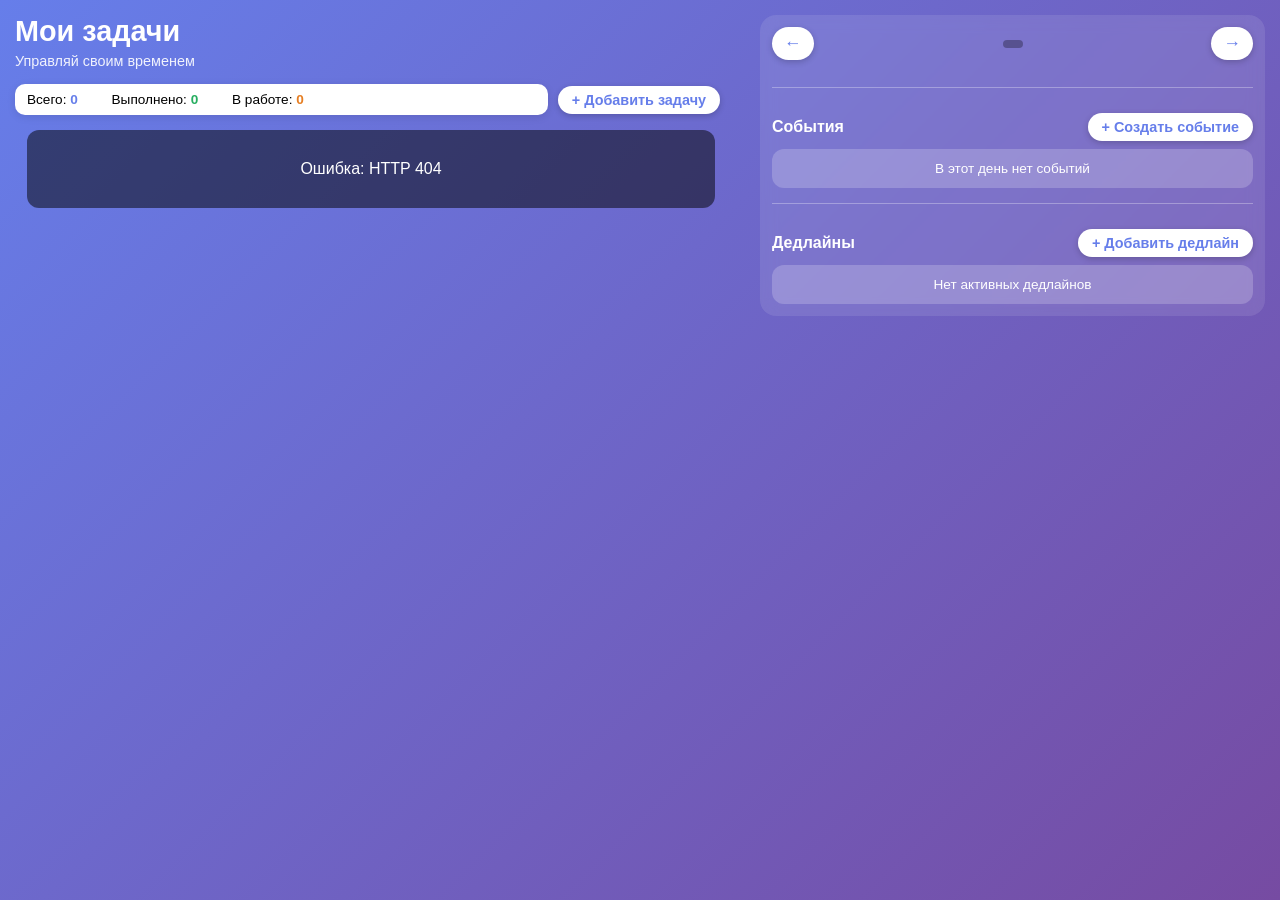
==== commit 198411da: "add deadline frontend + update backend + scroll tasks" ====
--- a/templates/index.html
+++ b/templates/index.html
@@ -40,6 +40,16 @@
             </div>
             <div id="eventsList" class="events-list">
                 <div class="no-events">В этот день нет событий</div>
+            </div>
+        </div>
+
+        <div class="deadlines-section">
+            <div style="display: flex; justify-content: space-between; align-items: center; margin: 15px 0 8px 0;">
+                <h3 style="color: white; font-size: 1rem;">Дедлайны</h3>
+                <button id="addDeadlineBtn" class="add-deadline-btn">+ Добавить дедлайн</button>
+            </div>
+            <div id="deadlinesList" class="deadlines-list">
+                <div class="no-deadlines">Нет активных дедлайнов</div>
             </div>
         </div>
     </div>
@@ -114,6 +124,28 @@
     </div>
 </div>
 
+<!-- Модалка для дедлайнов -->
+<div id="deadlineModal" class="modal">
+    <div class="modal-content">
+        <h2 id="deadlineModalTitle">Новый дедлайн</h2>
+        <form id="deadlineForm">
+            <input type="hidden" id="editDeadlineId" value="">
+            <div class="form-group">
+                <label>Название *</label>
+                <input type="text" id="deadlineName" required>
+            </div>
+            <div class="form-group">
+                <label>Дата и время сгорания *</label>
+                <input type="datetime-local" id="deadlineDateTime" required>
+            </div>
+            <div class="modal-buttons">
+                <button type="button" class="btn-cancel" id="closeDeadlineModalBtn">Отмена</button>
+                <button type="submit" class="btn-save">Сохранить</button>
+            </div>
+        </form>
+    </div>
+</div>
+
 <script src="/static/js/main.js" defer></script>
 </body>
 </html>
--- a/static/css/style.css
+++ b/static/css/style.css
@@ -25,7 +25,7 @@
     .empty-area { display: none; }
 }
 /* Единый стиль всех кнопок */
-button, .add-task-btn, .add-event-btn, .calendar-nav button {
+button, .add-task-btn, .add-event-btn, .calendar-nav button, .add-deadline-btn {
     background: white;
     border: none;
     padding: 6px 14px;
@@ -37,7 +37,7 @@
     transition: all 0.2s ease;
     box-shadow: 0 2px 6px rgba(0,0,0,0.2);
 }
-button:hover, .add-task-btn:hover, .add-event-btn:hover, .calendar-nav button:hover {
+button:hover, .add-task-btn:hover, .add-event-btn:hover, .calendar-nav button:hover, .add-deadline-btn:hover {
     transform: scale(1.02);
     background: #f0f0f0;
 }
@@ -135,7 +135,41 @@
 .stats .total { color: #667eea; font-weight: bold; }
 .stats .completed { color: #27ae60; font-weight: bold; }
 .stats .pending { color: #e67e22; font-weight: bold; }
-.tasks-list { display: flex; flex-direction: column; gap: 10px; }
+
+.tasks-list {
+    direction: rtl;
+    overflow-y: auto;
+    max-height: 460px;
+    padding: 0 5px 0 12px;
+    scrollbar-width: thin;
+    scrollbar-color: rgba(255,255,255,0.3) transparent;
+    display: flex;
+    flex-direction: column;
+    gap: 10px;
+}
+
+.tasks-list .task-card {
+    direction: ltr;
+    margin: 0;
+    width: 100%;
+}
+
+/* Webkit-стилизация */
+.tasks-list::-webkit-scrollbar {
+    width: 6px;
+    background-color: transparent;
+}
+.tasks-list::-webkit-scrollbar-thumb {
+    background-color: rgba(255,255,255,0.3);
+    border-radius: 10px;
+}
+.tasks-list::-webkit-scrollbar-thumb:hover {
+    background-color: rgba(255,255,255,0.5);
+}
+.tasks-list::-webkit-scrollbar-button {
+    display: none;
+}
+
 .task-card {
     background: white; border-radius: 12px; padding: 10px 12px;
     box-shadow: 0 2px 6px rgba(0,0,0,0.1); transition: all 0.2s ease;
@@ -167,22 +201,11 @@
 .priority-high { background: #e74c3c; color: white; }
 .priority-very-high { background: #2c3e50; color: white; }
 
-/* Стили для событий (единообразно с задачами) */
+/* Стили для событий */
 .events-section {
     margin-top: 15px;
     border-top: 1px solid rgba(255,255,255,0.3);
     padding-top: 10px;
-}
-.add-event-btn {
-    background: white;
-    border: none;
-    padding: 6px 14px;
-    border-radius: 30px;
-    font-weight: bold;
-    font-size: 0.9rem;
-    color: #667eea;
-    cursor: pointer;
-    box-shadow: 0 2px 6px rgba(0,0,0,0.2);
 }
 .events-list {
     display: flex;
@@ -224,6 +247,91 @@
     transform: none;
 }
 .no-events {
+    background: rgba(255,255,255,0.2);
+    border-radius: 12px;
+    padding: 12px;
+    text-align: center;
+    color: white;
+    font-size: 0.85rem;
+}
+
+/* Дедлайны */
+.deadlines-section {
+    margin-top: 15px;
+    border-top: 1px solid rgba(255,255,255,0.3);
+    padding-top: 10px;
+}
+.deadlines-list {
+    display: flex;
+    flex-direction: column;
+    gap: 12px;
+    margin-top: 8px;
+}
+.deadline-item {
+    background: white;
+    border-radius: 12px;
+    padding: 10px 12px;
+    box-shadow: 0 2px 6px rgba(0,0,0,0.1);
+}
+.deadline-header {
+    display: flex;
+    justify-content: space-between;
+    align-items: center;
+    margin-bottom: 6px;
+}
+.deadline-name {
+    font-weight: 600;
+    font-size: 1rem;
+    color: #2c3e50;
+}
+.deadline-actions button {
+    background: none;
+    border: none;
+    cursor: pointer;
+    font-size: 1rem;
+    margin-left: 8px;
+    padding: 4px;
+    border-radius: 6px;
+    color: #555;
+}
+.deadline-fuse {
+    margin-top: 6px;
+    display: flex;
+    align-items: center;
+    gap: 8px;
+}
+.fuse-bar {
+    flex: 1;
+    height: 8px;
+    background-color: #ecf0f1;
+    border-radius: 4px;
+    overflow: hidden;
+}
+.fuse-progress {
+    height: 100%;
+    width: 100%;
+    background: linear-gradient(90deg, #f39c12, #e74c3c);
+    border-radius: 4px;
+    transition: width 0.3s ease;
+}
+.bomb-icon {
+    font-size: 1rem;
+    opacity: 0.8;
+}
+.deadline-time {
+    font-size: 0.7rem;
+    color: #7f8c8d;
+    margin-top: 4px;
+}
+.completed-deadline {
+    opacity: 0.6;
+    background: #e0e0e0;
+}
+.completed-deadline .deadline-name {
+    text-decoration: line-through;
+    color: #666;
+}
+.no-deadlines {
     background: rgba(255,255,255,0.2);
     border-radius: 12px;
     padding: 12px;
@@ -259,4 +367,28 @@
     .time-range { font-size: 0.8rem; }
     .form-row { flex-direction: column; gap: 8px; }
     .stats span { margin-right: 8px; font-size: 0.8rem; }
+}
+
+.deadline-checkbox {
+    width: 18px;
+    height: 18px;
+    cursor: pointer;
+    margin-left: 6px;
+    transform: scale(1.1);
+}
+.deadline-fuse .fuse-progress.completed-fuse {
+    background: #667eea;
+    width: 100% !important;
+}
+.deadline-expired .deadline-name {
+    color: #e67e22 !important;
+}
+.deadline-dot {
+    width: 8px;
+    height: 8px;
+    background-color: #e67e22;
+    border-radius: 50%;
+    position: absolute;
+    top: 4px;
+    right: 4px;
 }
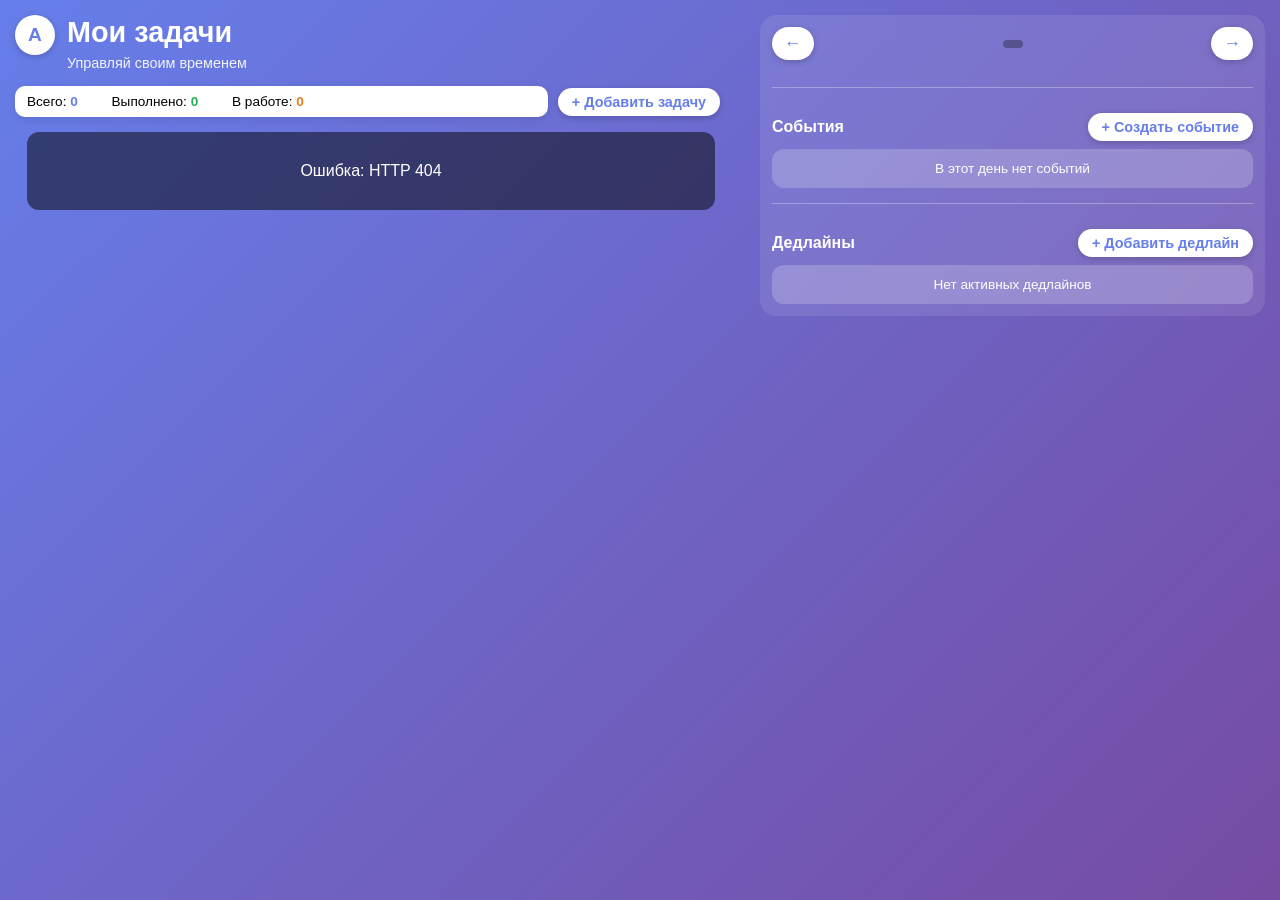
==== commit 47c9f266: "authorized and authentification full work version" ====
--- a/templates/index.html
+++ b/templates/index.html
@@ -10,7 +10,18 @@
 <body>
 <div class="three-columns">
     <div class="tasks-panel">
-        <h1>Мои задачи</h1>
+        <div style="display: flex; align-items: center; gap: 12px; position: relative;">
+            <div id="profileIcon" class="profile-initial">A</div>
+            <h1>Мои задачи</h1>
+            <!-- Выпадающее меню профиля -->
+            <div id="profileDropdown" class="profile-dropdown" style="display: none;">
+                <div class="dropdown-arrow"></div>
+                <div class="dropdown-content">
+                    <div id="dropdownUsername" class="dropdown-username">Загрузка...</div>
+                    <button id="dropdownLogoutBtn" class="dropdown-logout-btn">Выйти</button>
+                </div>
+            </div>
+        </div>
         <div class="subtitle">Управляй своим временем</div>
         <div class="top-bar">
             <div class="stats" id="stats">
--- a/static/css/style.css
+++ b/static/css/style.css
@@ -121,7 +121,7 @@
     left: 4px;
 }
 h1 { text-align: left; color: white; margin-bottom: 5px; font-size: 1.8em; }
-.subtitle { text-align: left; color: rgba(255,255,255,0.9); margin-bottom: 15px; font-size: 0.9em; }
+.subtitle { text-align: left;margin-left: 52px; color: rgba(255,255,255,0.9); margin-bottom: 15px; font-size: 0.9em; }
 .top-bar {
     display: flex; justify-content: space-between; align-items: center; margin-bottom: 15px;
     flex-wrap: wrap; gap: 10px;
@@ -391,4 +391,83 @@
     position: absolute;
     top: 4px;
     right: 4px;
+}
+
+
+/* Профиль */
+.profile-icon {
+    font-size: 2rem;
+    cursor: pointer;
+    transition: 0.2s;
+}
+.profile-icon:hover {
+    transform: scale(1.1);
+}
+
+/* Иконка профиля (белый кружок с буквой) */
+.profile-initial {
+    width: 40px;
+    height: 40px;
+    background-color: white;
+    border-radius: 50%;
+    display: flex;
+    align-items: center;
+    justify-content: center;
+    font-weight: bold;
+    font-size: 1.2rem;
+    color: #667eea;
+    cursor: pointer;
+    transition: 0.2s;
+    box-shadow: 0 2px 6px rgba(0,0,0,0.2);
+}
+.profile-initial:hover {
+    transform: scale(1.05);
+}
+
+/* Выпадающее меню профиля */
+.profile-dropdown {
+    position: absolute;
+    top: 50px;
+    left: 0;
+    background: white;
+    border-radius: 12px;
+    box-shadow: 0 8px 20px rgba(0,0,0,0.15);
+    min-width: 200px;
+    z-index: 1000;
+}
+.dropdown-arrow {
+    position: absolute;
+    top: -8px;
+    left: 12px;
+    width: 16px;
+    height: 16px;
+    background: white;
+    transform: rotate(45deg);
+    box-shadow: -2px -2px 4px rgba(0,0,0,0.05);
+}
+.dropdown-content {
+    padding: 12px;
+    background: white;
+    border-radius: 12px;
+}
+.dropdown-username {
+    font-weight: 600;
+    color: #2c3e50;
+    padding: 8px 0;
+    border-bottom: 1px solid #ecf0f1;
+    margin-bottom: 8px;
+}
+.dropdown-logout-btn {
+    width: 100%;
+    background: none;
+    border: none;
+    padding: 8px;
+    border-radius: 8px;
+    cursor: pointer;
+    font-weight: 600;
+    color: #e74c3c;
+    transition: 0.2s;
+}
+.dropdown-logout-btn:hover {
+    background: #fee;
 }
